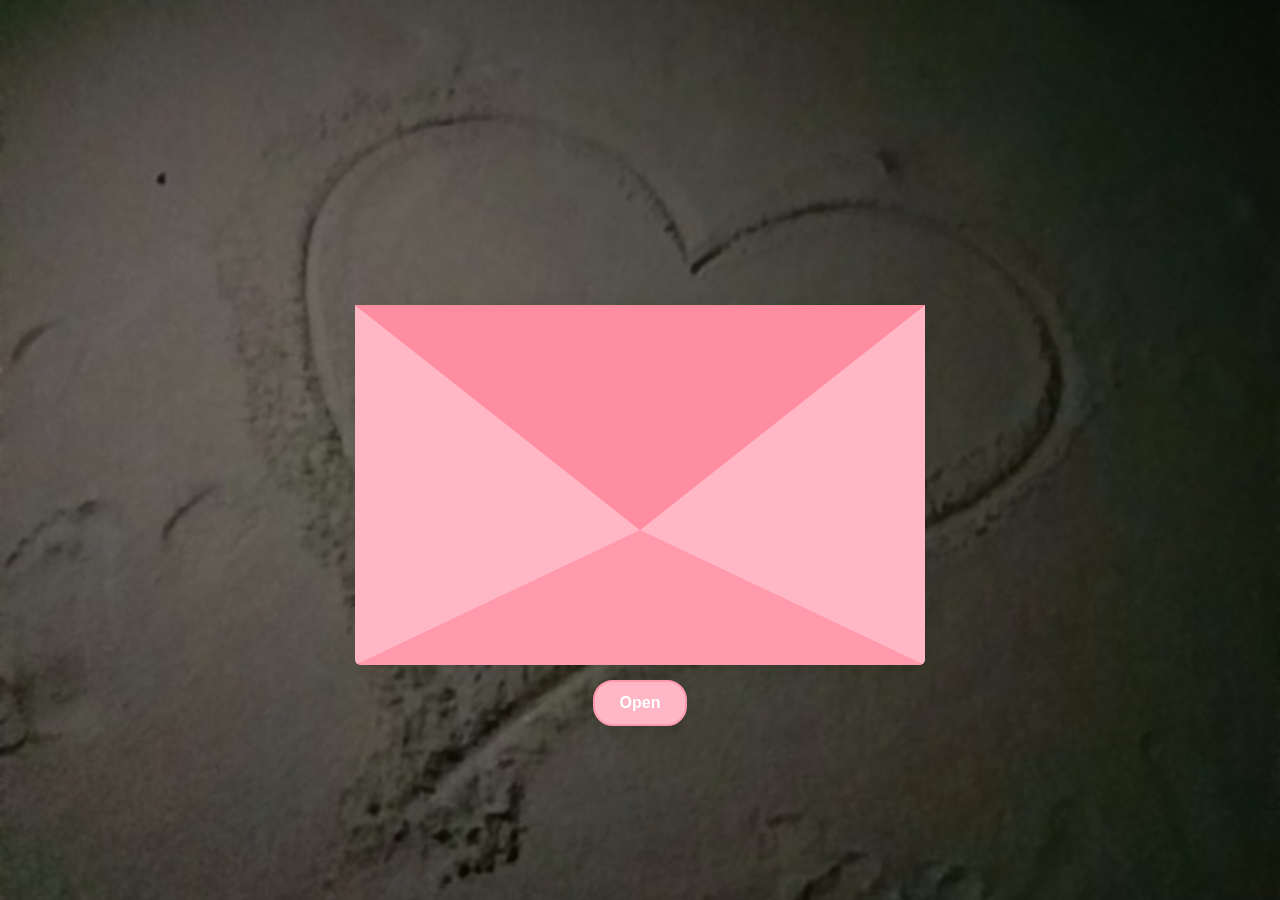
==== Dear_Thuy.html @ 247d5ec7 "Add Dear_Thuy.html and style files" ====
<!DOCTYPE html>
<html>

<head>
    <meta charset="UTF-8" />
    <meta name="viewport" content="width=device-width, initial-scale=1.0" />
    <link rel="icon" type="image/png" href="https://i.postimg.cc/qvjz8QFW/Logo.png" />
    <title>💌</title>
    <link href="https://fonts.googleapis.com/css2?family=Pacifico&family=Poppins:wght@400;600&display=swap"
        rel="stylesheet" />
    <link rel="stylesheet" href="./style/style.css">
</head>

<body>
    <!-- Khung bọc ngoài để chứa cả thư và ảnh xung quanh -->
    <div class="envlope-wrapper">
        <!-- Bức thư -->
        <div id="envelope" class="close">
            <div class="wax-seal"></div>
            <div class="front flap"></div>
            <div class="front pocket"></div>
            <div class="letter">
                <div class="letter-corner corner-tl"></div>
                <div class="letter-corner corner-br"></div>
                <div class="message">
                    <!-- 
                        [HƯỚNG DẪN CHỈNH SỬA LỜI THƯ]:
                        - Bạn có thể thay đổi nội dung chữ trong thẻ <p>...</p> của từng trang bên dưới.
                        - Để THÊM câu mới: Copy 1 khối div, đổi id thành "pageX" (tăng dần: page24, page25,...) rồi viết nội dung mới vào.
                        - Để BỚT câu: Xóa bớt các khối div.
                        - LƯU Ý: Sau khi thêm/bớt câu, bạn bắt buộc phải vào file 'style/script.js', tìm dòng 'const totalPages = 23;' 
                          và đổi số 23 thành tổng số câu mới của bạn thì chữ mới chạy hết được.
                    -->
                    <div class="lyrics">
                        <div class="lyric-page active" id="page1">
                            <p>Gửi Em,...🌸 </p>
                        </div>
                        <div class="lyric-page" id="page2">
                            <p>Nhân ngày Quốc tế Phụ nữ 8/3,</p>
                        </div>
                        <div class="lyric-page" id="page3">
                            <p>anh muốn gửi đến em những điều dịu dàng nhất.</p>
                        </div>
                        <div class="lyric-page" id="page4">
                            <p>Cảm ơn em vì đã luôn xinh đẹp theo cách của riêng mình,</p>
                        </div>
                        <div class="lyric-page" id="page5">
                            <p>và mang đến cho mọi người thật nhiều năng lượng tích cực.</p>
                        </div>
                        <div class="lyric-page" id="page6">
                            <p>Chúc em luôn rạng rỡ như ánh nắng ban mai ☀️,</p>
                        </div>
                        <div class="lyric-page" id="page7">
                            <p>luôn mỉm cười thật tươi và hạnh phúc mỗi ngày.</p>
                        </div>
                        <div class="lyric-page" id="page8">
                            <p>Mong rằng mọi điều tốt đẹp nhất ✨,</p>
                        </div>
                        <div class="lyric-page" id="page9">
                            <p>sẽ luôn đến bên em thật nhẹ nhàng và trọn vẹn.</p>
                        </div>
                        <div class="lyric-page" id="page10">
                            <p>Chúc em thành công trong những điều em theo đuổi,</p>
                        </div>
                        <div class="lyric-page" id="page11">
                            <p>và luôn tự tin với chính mình ❤️.</p>
                        </div>
                        <div class="lyric-page" id="page12">
                            <p>Dù hôm nay hay bất cứ ngày nào,</p>
                        </div>
                        <div class="lyric-page" id="page13">
                            <p>em vẫn luôn xứng đáng được yêu thương,</p>
                        </div>
                        <div class="lyric-page" id="page14">
                            <p>được trân trọng và được nâng niu.</p>
                        </div>
                        <div class="lyric-page" id="page15">
                            <p>Hy vọng ngày 8/3 của em,</p>
                        </div>
                        <div class="lyric-page" id="page16">
                            <p>sẽ ngập tràn hoa, quà và những lời chúc ngọt ngào 💐.</p>
                        </div>
                        <div class="lyric-page" id="page17">
                            <p>Cảm ơn em vì đã là chính em,</p>
                        </div>
                        <div class="lyric-page" id="page18">
                            <p>một cô gái tuyệt vời và đầy bản lĩnh ☺️.</p>
                        </div>
                        <div class="lyric-page" id="page19">
                            <p>Mong rằng nụ cười ấy sẽ luôn hiện diện trên môi em,</p>
                        </div>
                        <div class="lyric-page" id="page20">
                            <p>không chỉ riêng hôm nay mà cả những ngày sau nữa.</p>
                        </div>
                        <div class="lyric-page" id="page21">
                            <p>Chúc em một ngày 8/3 thật ý nghĩa,</p>
                        </div>
                        <div class="lyric-page" id="page22">
                            <p>thật hạnh phúc và trọn vẹn.</p>
                        </div>
                        <div class="lyric-page" id="page23">
                            <p>Luôn vui vẻ và tỏa sáng nhé ❤️</p>
                        </div>
                    </div>
                </div>
            </div>
            <div class="hearts">
                <div class="heart a1"></div>
                <div class="heart a2"></div>
                <div class="heart a3"></div>
            </div>
            <div class="sparkles">
                <div class="sparkle s1"></div>
                <div class="sparkle s2"></div>
                <div class="sparkle s3"></div>
            </div>
        </div>

        <!-- Các ảnh nhỏ xung quanh (sẽ được JavaScript thay đổi ngẫu nhiên) -->
        <div class="surrounding-photos" id="surroundingPhotos">
            <img src="images/1.jpg" alt="ảnh 1" />
            <img src="images/2.jpg" alt="ảnh 2" />
            <img src="images/3.jpg" alt="ảnh 3" />
            <img src="images/4.jpg" alt="ảnh 4" />
            <img src="images/5.jpg" alt="ảnh 5" />
            <img src="images/6.jpg" alt="ảnh 6" />
        </div>
    </div>

    <!-- Nút điều khiển -->
    <div class="controls">
        <button id="openBtn">Open</button>
        <button id="resetBtn" style="display: none;">Close</button>
    </div>
    <audio id="sound" loop>
        <source src="./style/Nhac.mp3" type="audio/mpeg" />
    </audio>

    <script src="https://code.jquery.com/jquery-3.6.0.min.js"></script>
    <script src="./style/script.js"></script>
</body>

</html>
---- style/style.css ----
:root {
    /* [CẤU HÌNH MÀU SẮC THƯ] - Bạn có thể đổi mã màu hex (#...) ở đây để thay màu thư */
    --color-env: #FFB7C5;
    /* Màu mặt ngoài của phong bì */
    --color-env2: #ff9aad;
    /* Màu mặt trong/nắp trong của phong bì */
    --color-flap: #ff8da1;
    /* Màu nắp gập của phong bì */
    --color-bg: #ed7fca;
    /* Màu nền dự phòng */
    --color-heart: #ff85a2;
    /* Màu của các trái tim bay lên */
    --color-sparkle: #fff;
    /* Màu của các lấp lánh (sparkle) bay lên */
    --wax-red: #c04040;
    /* Màu của con dấu sáp tròn */
}

body {
    background-image: url('background.jpg');
    background-size: cover;
    background-position: center;
    background-repeat: no-repeat;
    margin: 0;
    min-height: 100vh;
    display: flex;
    flex-direction: column;
    align-items: center;
    user-select: none;
    cursor: auto;
}

/* ===== BỐ CỤC CHÍNH ===== */
/* [CHỈNH KÍCH THƯỚC KHUNG CHỨA THƯ VÀ ẢNH XUNG QUANH]
   - Mặc định khung chứa rộng 600px, cao 380px.
   - Nếu bạn tăng kích thước bức thư (#envelope), bạn cần tăng tương ứng độ rộng (width) và độ cao (height) ở đây
     để các bức ảnh xung quanh không đè lên phong bì và có đủ không gian hiển thị.
*/
.envlope-wrapper {
    position: relative;
    height: 570px;
    /* Chiều cao khung chứa (đã tăng 1.5x từ 380px) */
    margin-top: 50px;
    animation: float 3s ease-in-out infinite;
    width: 900px;
    /* Chiều rộng khung chứa (đã tăng 1.5x từ 600px) */
    display: flex;
    justify-content: center;
    align-items: center;
}

/* ===== ẢNH XUNG QUANH ===== */
.surrounding-photos {
    position: absolute;
    top: 0;
    left: 0;
    width: 100%;
    height: 100%;
    pointer-events: none;
    z-index: 0;
}

/* [CHỈNH KÍCH THƯỚC CÁC ẢNH XUNG QUANH]
   - width: 70px và height: 70px là kích thước mặc định của mỗi ảnh xung quanh.
   - Đã tăng 1.5x lên 100px để ảnh trông cân đối và rõ nét hơn.
*/
.surrounding-photos img {
    position: absolute;
    width: 160px;
    /* Chiều rộng ảnh (đã tăng từ 70px) */
    height: 160px;
    /* Chiều cao ảnh (đã tăng từ 70px) */
    border-radius: 12px;
    object-fit: cover;
    box-shadow: 0 4px 12px rgba(0, 0, 0, 0.2);
    border: 2px solid rgba(255, 255, 255, 0.8);
    opacity: 0;
    transition: opacity 0.6s ease, transform 0.6s ease;
    transform: scale(0.7) rotate(-5deg);
}

/* [CHỈNH VỊ TRÍ CÁC ẢNH XUNG QUANH]
   - Đã dịch chuyển các tọa độ ra xa hơn 1.5x để tránh đè lên phong bì lớn.
*/
.surrounding-photos img:nth-child(1) {
    top: -15px;
    left: -45px;
}

.surrounding-photos img:nth-child(2) {
    top: -15px;
    right: -45px;
}

.surrounding-photos img:nth-child(3) {
    bottom: -15px;
    left: -45px;
}

.surrounding-photos img:nth-child(4) {
    bottom: -15px;
    right: -45px;
}

.surrounding-photos img:nth-child(5) {
    top: 35%;
    left: -90px;
    width: 90px;
    height: 90px;
}

.surrounding-photos img:nth-child(6) {
    top: 35%;
    right: -90px;
    width: 90px;
    height: 90px;
}

/* Khi mở thư, ảnh hiện ra */
#envelope.open~.surrounding-photos img,
.open .surrounding-photos img {
    opacity: 1;
    transform: scale(1) rotate(0deg);
}

/* Khi đóng thư, ảnh biến mất */
#envelope.close~.surrounding-photos img {
    opacity: 0;
    transform: scale(0.7) rotate(-5deg);
}

/* ===== BỨC THƯ (PHONG BÌ) ===== */
/* [CHỈNH KÍCH THƯỚC PHONG BÌ]
   - width: Chiều rộng phong bì (mặc định 380px -> đã tăng lên 570px).
   - height: Chiều cao phong bì (mặc định 240px -> đã tăng lên 360px).
   - top: Khoảng cách dịch phong bì xuống dưới (mặc định 150px).
*/
#envelope {
    position: relative;
    width: 570px;
    /* Thay đổi chiều rộng phong bì (đã tăng 1.5x) */
    height: 360px;
    /* Thay đổi chiều cao phong bì (đã tăng 1.5x) */
    border-bottom-left-radius: 6px;
    border-bottom-right-radius: 6px;
    margin: 0 auto;
    top: 150px;
    background-color: var(--color-flap);
    box-shadow: 0 4px 20px rgba(0, 0, 0, .1);
    cursor: pointer;
    z-index: 1;
}

.front {
    position: absolute;
    width: 0;
    height: 0;
    z-index: 3;
}

/* [CHỈNH ĐƯỜNG VIỀN KHỚP NẮP PHONG BÌ - FLAP]
   - border-left và border-right: Phải bằng đúng 1/2 chiều rộng phong bì (width là 570px -> 285px).
   - border-top: Chiều sâu của nắp gập khi đóng (mặc định 150px -> đã tăng lên 225px).
*/
.flap {
    border-left: 285px solid transparent;
    /* Phải bằng 1/2 width phong bì (285px) */
    border-right: 285px solid transparent;
    /* Phải bằng 1/2 width phong bì (285px) */
    border-bottom: 138px solid transparent;
    border-top: 225px solid var(--color-flap);
    /* Chiều sâu nắp gập (225px) */
    transform-origin: top;
    pointer-events: none;
}

/* [CHỈNH ĐƯỜNG VIỀN KHỚP TÚI PHONG BÌ - POCKET]
   - border-left và border-right: Phải bằng đúng 1/2 chiều rộng phong bì (width là 570px -> 285px).
   - border-bottom: Chiều cao phần túi đằng trước (mặc định 90px -> đã tăng lên 135px).
   - border-top: Chiều sâu phần rỗng (mặc định 150px -> đã tăng lên 225px).
*/
.pocket {
    border-left: 285px solid var(--color-env);
    /* Phải bằng 1/2 width phong bì (285px) */
    border-right: 285px solid var(--color-env);
    /* Phải bằng 1/2 width phong bì (285px) */
    border-bottom: 135px solid var(--color-env2);
    /* Chiều cao phần túi trước (135px) */
    border-top: 225px solid transparent;
    /* Chiều sâu rỗng (225px) */
    border-bottom-left-radius: 6px;
    border-bottom-right-radius: 6px;
    z-index: 1;
}

/* [CHỈNH KÍCH THƯỚC LÁ THƯ BÊN TRONG PHONG BÌ]
   - Lá thư nằm bên trong phong bì, tự động co giãn theo tỉ lệ % (mặc định 95%).
*/
.letter {
    position: relative;
    background-color: #e0d9dd;
    width: 95%;
    margin: 0 auto;
    height: 120%;
    top: 0;
    border-radius: 6px;
    box-shadow: 0 2px 26px rgba(0, 0, 0, .08);
    padding: 15px;
    /* Lề trong của lá thư */
    box-sizing: border-box;
    overflow: hidden;
    z-index: 2;
}

.letter:after {
    content: '';
    position: absolute;
    top: 0;
    bottom: 0;
    left: 0;
    right: 0;
    background-image: linear-gradient(180deg,
            rgba(255, 255, 255, 0.00) 25%,
            rgba(255, 231, 236, 0.70) 55%,
            rgba(255, 231, 236, 1.00) 100%);
    pointer-events: none;
}

.message {
    position: relative;
    z-index: 2;
    font-family: 'Pacifico', cursive;
    color: #d46a84;
    text-align: center;
    line-height: 1.4;
    padding: 5px;
    height: 100%;
    overflow-y: auto;
    -ms-overflow-style: none;
    /* IE and Edge */
    scrollbar-width: none;
    /* Firefox */
}

.message::-webkit-scrollbar {
    display: none;
    /* Chrome, Safari and Opera */
}

.message p {
    margin: 10px 0;
    font-size: 1.4em;
    text-shadow: 0 2px 3px rgba(0, 0, 0, 0.1);
}

/* [CHỈNH KÍCH THƯỚC VÙNG CHỮ VÀ FONT CHỮ]
   - max-height: Đã tăng lên 220px (từ 130px) để tận dụng diện tích lá thư to hơn, hiển thị lời chúc thoáng mắt hơn.
*/
.lyrics {
    display: none;
    font-size: 1em;
    line-height: 1.5;
    text-align: center;
    opacity: 0;
    transition: opacity 1s ease-in;
    max-height: 360px;
    /* Tăng lên để chứa chữ thoải mái hơn */
    overflow-y: auto;
    -ms-overflow-style: none;
    /* IE and Edge */
    scrollbar-width: none;
    /* Firefox */
}

.lyrics::-webkit-scrollbar {
    display: none;
    /* Chrome, Safari and Opera */
}

.lyric-page {
    display: none;
    opacity: 0;
    transition: opacity 0.8s ease;
}

.lyric-page.active {
    display: block;
    opacity: 1;
}

.lyric-page.past {
    display: block;
    opacity: 0.55;
}

/* ===== HIỆU ỨNG MỞ/ĐÓNG ===== */
.open .flap {
    transform: rotateX(180deg);
    transition: transform 0.4s ease, z-index 0.6s;
    z-index: 1;
}

.close .flap {
    transform: rotateX(0deg);
    transition: transform 0.4s 0.6s ease, z-index 1s;
    z-index: 5;
}

.close .letter {
    transform: translateY(0px);
    opacity: 0;
    visibility: hidden;
    transition: transform 0.4s ease, opacity 0.4s ease, z-index 1s;
    z-index: 1;
}

/* [CHỈNH KHOẢNG CÁCH LÁ THƯ TRỢT LÊN KHI MỞ]
   - Đã thay đổi khoảng cách trượt lên từ translateY(-60px) thành translateY(-110px) để phù hợp chiều cao phong bì mới.
*/
.open .letter {
    transform: translateY(-110px) rotate(-2deg);
    opacity: 1;
    visibility: visible;
    transition: transform 0.4s 0.6s ease, opacity 0.4s 0.6s ease, z-index 0.6s;
    z-index: 2;
}

.open .lyrics {
    display: block;
    opacity: 1;
}

/* ===== TRANG TRÍ ===== */
.letter-corner {
    position: absolute;
    width: 20px;
    height: 20px;
    border: 2px solid #ffd1dc;
    border-radius: 5px;
    z-index: 3;
}

.corner-tl {
    top: 10px;
    left: 10px;
    border-right: none;
    border-bottom: none;
}

.corner-br {
    bottom: 10px;
    right: 10px;
    border-left: none;
    border-top: none;
}

.hearts,
.sparkles {
    position: absolute;
    top: 90px;
    left: 0;
    right: 0;
    z-index: 2;
}

.heart,
.sparkle {
    position: absolute;
    bottom: 0;
    pointer-events: none;
}

.heart:before,
.heart:after {
    content: "";
    position: absolute;
    left: 25px;
    top: 0;
    width: 25px;
    height: 40px;
    background: var(--color-heart);
    border-radius: 25px 25px 0 0;
    transform: rotate(-45deg);
    transform-origin: 0 100%;
}

.heart:after {
    left: 0;
    transform: rotate(45deg);
    transform-origin: 100% 100%;
}

.sparkle {
    width: 8px;
    height: 8px;
    background: var(--color-sparkle);
    border-radius: 50%;
    animation: sparkleTwinkle 1s infinite;
}

.close .heart,
.close .sparkle {
    opacity: 0;
    animation: none;
}

.a1 {
    left: 20%;
    transform: scale(0.6);
    animation: slideUp 4s linear infinite, sideSway 2s ease-in-out infinite alternate;
}

.a2 {
    left: 55%;
    animation: slideUp 5s linear infinite, sideSway 4s ease-in-out infinite alternate;
}

.a3 {
    left: 10%;
    transform: scale(0.8);
    animation: slideUp 7s linear infinite, sideSway 2s ease-in-out infinite alternate;
}

.s1 {
    left: 30%;
    animation: sparkleUp 3s linear infinite;
}

.s2 {
    left: 60%;
    animation: sparkleUp 4s linear infinite;
}

.s3 {
    left: 45%;
    animation: sparkleUp 5s linear infinite;
}

@keyframes slideUp {
    0% {
        top: 0;
    }

    100% {
        top: -600px;
    }
}

@keyframes sideSway {
    0% {
        margin-left: 0;
    }

    50% {
        margin-left: 50px;
    }

    100% {
        margin-left: 0;
    }
}

@keyframes sparkleUp {
    0% {
        transform: translateY(0);
        opacity: 1;
    }

    100% {
        transform: translateY(-500px) rotate(360deg);
        opacity: 0;
    }
}

@keyframes sparkleTwinkle {

    0%,
    100% {
        transform: scale(1);
    }

    50% {
        transform: scale(1.5);
    }
}

/* ===== NÚT ĐIỀU KHIỂN ===== */
.controls {
    text-align: center;
    margin-top: 50px;
}

.controls button {
    font-weight: 600;
    transition: all 0.3s ease;
    background-color: var(--color-env);
    border: 2px solid var(--color-env2);
    border-radius: 20px;
    color: white;
    padding: 12px 25px;
    margin: 10px;
    font-size: 16px;
    cursor: pointer;
    box-shadow: 0 5px 20px rgba(0, 0, 0, 0.15);
    font-family: Arial, sans-serif;
}

.controls button:hover {
    background-color: var(--color-env2);
    transform: translateY(-3px) scale(1.05);
    box-shadow: 0 7px 25px rgba(0, 0, 0, 0.2);
}

.page-indicator {
    position: absolute;
    bottom: 5px;
    left: 0;
    right: 0;
    text-align: center;
    font-size: 0.8em;
    color: #d46a84;
    opacity: 0.7;
}

@keyframes float {

    0%,
    100% {
        transform: translateY(0px);
    }

    50% {
        transform: translateY(-8px);
    }
}
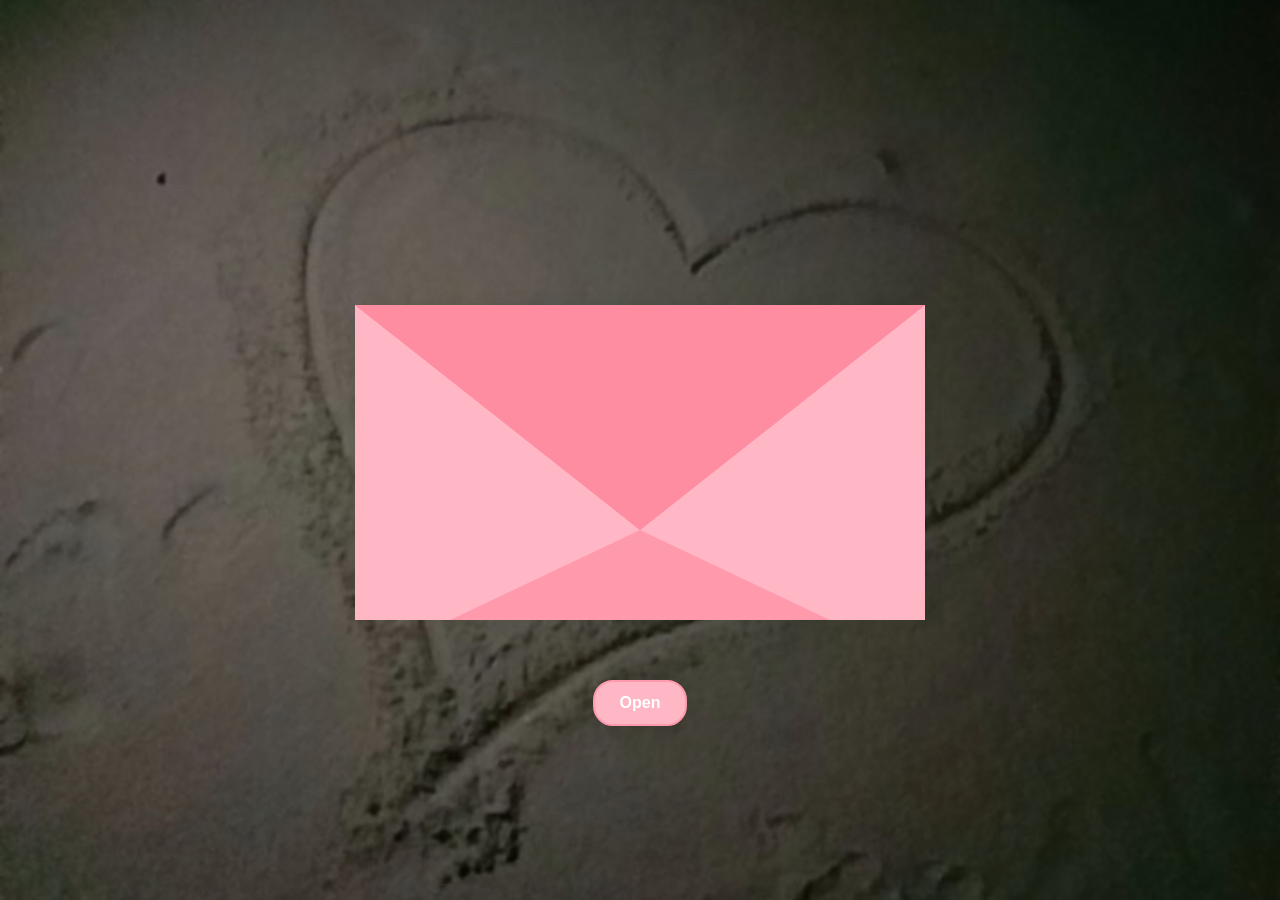
==== commit c316dd60: "Update Dear_Thuy.html, script, style, and add images" ====
--- a/Dear_Thuy.html
+++ b/Dear_Thuy.html
@@ -12,122 +12,127 @@
 </head>
 
 <body>
-    <!-- Khung bọc ngoài để chứa cả thư và ảnh xung quanh -->
-    <div class="envlope-wrapper">
-        <!-- Bức thư -->
-        <div id="envelope" class="close">
-            <div class="wax-seal"></div>
-            <div class="front flap"></div>
-            <div class="front pocket"></div>
-            <div class="letter">
-                <div class="letter-corner corner-tl"></div>
-                <div class="letter-corner corner-br"></div>
-                <div class="message">
-                    <!-- 
-                        [HƯỚNG DẪN CHỈNH SỬA LỜI THƯ]:
-                        - Bạn có thể thay đổi nội dung chữ trong thẻ <p>...</p> của từng trang bên dưới.
-                        - Để THÊM câu mới: Copy 1 khối div, đổi id thành "pageX" (tăng dần: page24, page25,...) rồi viết nội dung mới vào.
-                        - Để BỚT câu: Xóa bớt các khối div.
-                        - LƯU Ý: Sau khi thêm/bớt câu, bạn bắt buộc phải vào file 'style/script.js', tìm dòng 'const totalPages = 23;' 
-                          và đổi số 23 thành tổng số câu mới của bạn thì chữ mới chạy hết được.
-                    -->
-                    <div class="lyrics">
-                        <div class="lyric-page active" id="page1">
-                            <p>Gửi Em,...🌸 </p>
-                        </div>
-                        <div class="lyric-page" id="page2">
-                            <p>Nhân ngày Quốc tế Phụ nữ 8/3,</p>
-                        </div>
-                        <div class="lyric-page" id="page3">
-                            <p>anh muốn gửi đến em những điều dịu dàng nhất.</p>
-                        </div>
-                        <div class="lyric-page" id="page4">
-                            <p>Cảm ơn em vì đã luôn xinh đẹp theo cách của riêng mình,</p>
-                        </div>
-                        <div class="lyric-page" id="page5">
-                            <p>và mang đến cho mọi người thật nhiều năng lượng tích cực.</p>
-                        </div>
-                        <div class="lyric-page" id="page6">
-                            <p>Chúc em luôn rạng rỡ như ánh nắng ban mai ☀️,</p>
-                        </div>
-                        <div class="lyric-page" id="page7">
-                            <p>luôn mỉm cười thật tươi và hạnh phúc mỗi ngày.</p>
-                        </div>
-                        <div class="lyric-page" id="page8">
-                            <p>Mong rằng mọi điều tốt đẹp nhất ✨,</p>
-                        </div>
-                        <div class="lyric-page" id="page9">
-                            <p>sẽ luôn đến bên em thật nhẹ nhàng và trọn vẹn.</p>
-                        </div>
-                        <div class="lyric-page" id="page10">
-                            <p>Chúc em thành công trong những điều em theo đuổi,</p>
-                        </div>
-                        <div class="lyric-page" id="page11">
-                            <p>và luôn tự tin với chính mình ❤️.</p>
-                        </div>
-                        <div class="lyric-page" id="page12">
-                            <p>Dù hôm nay hay bất cứ ngày nào,</p>
-                        </div>
-                        <div class="lyric-page" id="page13">
-                            <p>em vẫn luôn xứng đáng được yêu thương,</p>
-                        </div>
-                        <div class="lyric-page" id="page14">
-                            <p>được trân trọng và được nâng niu.</p>
-                        </div>
-                        <div class="lyric-page" id="page15">
-                            <p>Hy vọng ngày 8/3 của em,</p>
-                        </div>
-                        <div class="lyric-page" id="page16">
-                            <p>sẽ ngập tràn hoa, quà và những lời chúc ngọt ngào 💐.</p>
-                        </div>
-                        <div class="lyric-page" id="page17">
-                            <p>Cảm ơn em vì đã là chính em,</p>
-                        </div>
-                        <div class="lyric-page" id="page18">
-                            <p>một cô gái tuyệt vời và đầy bản lĩnh ☺️.</p>
-                        </div>
-                        <div class="lyric-page" id="page19">
-                            <p>Mong rằng nụ cười ấy sẽ luôn hiện diện trên môi em,</p>
-                        </div>
-                        <div class="lyric-page" id="page20">
-                            <p>không chỉ riêng hôm nay mà cả những ngày sau nữa.</p>
-                        </div>
-                        <div class="lyric-page" id="page21">
-                            <p>Chúc em một ngày 8/3 thật ý nghĩa,</p>
-                        </div>
-                        <div class="lyric-page" id="page22">
-                            <p>thật hạnh phúc và trọn vẹn.</p>
-                        </div>
-                        <div class="lyric-page" id="page23">
-                            <p>Luôn vui vẻ và tỏa sáng nhé ❤️</p>
+    <div class="envelope-scaler">
+        <div class="envlope-wrapper">
+            <div id="envelope" class="close">
+                <div class="wax-seal"></div>
+                <div class="front flap"></div>
+                <div class="front pocket"></div>
+                <div class="letter">
+                    <div class="letter-corner corner-tl"></div>
+                    <div class="letter-corner corner-br"></div>
+                    <div class="message">
+                        <div class="lyrics">
+                            <div class="lyric-page active" id="page1">
+                                <p>Khi em đọc được lá thư này thì chắc chúng mình cũng đã gặp và nói hết nỗi lòng ròi.
+                                </p>
+                            </div>
+                            <div class="lyric-page" id="page2">
+                                <p>Đúng là anh không giỏi nói lời ngọt ngào ướt át,</p>
+                            </div>
+                            <div class="lyric-page" id="page3">
+                                <p>cũng không biết cách bày tỏ lòng mình sao cho em có thể hiểu được nỗi lòng anh,</p>
+                            </div>
+                            <div class="lyric-page" id="page4">
+                                <p>nhưng mà em ơi, anh mong em có thể hiểu rằng là không khi nào anh ngừng nghĩ về em,
+                                    về tương lai hai đứa cả.</p>
+                            </div>
+                            <div class="lyric-page" id="page5">
+                                <p>Anh biết khi để em yêu xa phải để em chịu rất nhiều thiệt thòi,</p>
+                            </div>
+                            <div class="lyric-page" id="page6">
+                                <p>anh không thể bên em lúc em cần, không thể dỗ em mỗi tối em khóc...</p>
+                            </div>
+                            <div class="lyric-page" id="page7">
+                                <p>Anh luôn tự trách bản thân không thể làm tròn bổn phận của một người con trai khi ở
+                                    bên cạnh em,</p>
+                            </div>s
+                            <div class="lyric-page" id="page8">
+                                <p>nhưng anh mong em hiểu rằng những việc đó anh cũng không muốn làm đâu nhưng anh cũng
+                                    không thể bỏ mặc em được.</p>
+                            </div>
+                            <div class="lyric-page" id="page9">
+                                <p>Anh lúc nào cũng muốn ở bên em cả, muốn được dỗ em mỗi tối em khóc, muốn được ôm em
+                                    vào lòng,</p>
+                            </div>
+                            <div class="lyric-page" id="page10">
+                                <p>anh cũng biết mình thua xa những người con trai xung quanh em nên anh phải cố gắng
+                                    hơn họ nhiều để có thể có tương lai với em hơn</p>
+                            </div>
+                            <div class="lyric-page" id="page11">
+                                <p>Không phải là anh muốn giấu em mỗi lúc anh gặp chuyện đâu,</p>
+                            </div>
+                            <div class="lyric-page" id="page12">
+                                <p>vì anh không biết phải bày tỏ nó làm sao để em hiếu được mà không suy nghĩ nhiều cả
+                                </p>
+                            </div>
+                            <div class="lyric-page" id="page13">
+                                <p>Anh biết em đang phải cố gắng vượt qua rất nhiều chuyện, </p>
+                            </div>
+                            <div class="lyric-page" id="page14">
+                                <p>nhưng mà em ơi anh mong em có thể tin vào anh, dựa vào anh để tụi mình cùng vượt qua
+                                    những lúc như này,</p>
+                            </div>
+                            <div class="lyric-page" id="page15">
+                                <p>anh không mọi công sức của tụi mình tới đây nói bỏ là bỏ được</p>
+                            </div>
+                            <div class="lyric-page" id="page16">
+                                <p>Anh biết em rất mệt, nhưng mà nếu có anh đồng hành em sẽ đỡ hơn phần nào chứ đúng
+                                    không bé, không ít cũng nhiều mà</p>
+                            </div>
+                            <div class="lyric-page" id="page17">
+                                <p>Đừng ép buộc bản thân phải làm những thứ em không thích, đừng cố gắng gồng mà hãy nhớ
+                                    rằng sau lưng em luôn có anh</p>
+                            </div>
+                            <div class="lyric-page" id="page18">
+                                <p>Anh không biết sau bữa hôm nay em sẽ có suy nghĩ và em muốn gì ở anh,</p>
+                            </div>
+                            <div class="lyric-page" id="page19">
+                                <p>nhưng mà anh mong em có thể cho anh một cơ hội để có thể đồng hành cùng em, xây dựng
+                                    tương lai của tụi mình</p>
+                            </div>
+                            <div class="lyric-page" id="page20">
+                                <p>Anh mong mình có thể bắt đầu lại từ đầu mà bỏ qua hết lỗi lầm trong quá khứ của nhau
+                                </p>
+                            </div>
+                            <div class="lyric-page" id="page21">
+                                <p>Dù anh biết anh đã mắc rất nhiều sai lầm, vì đây là lần đầu anh muốn có tương lai với
+                                    một người đến vậy</p>
+                            </div>
+                            <div class="lyric-page" id="page22">
+                                <p>Anh mong em hiểu rằng anh rất yêu em, rất thương em và rất muốn trong tương lai anh
+                                    có em</p>
+                            </div>
+                            <div class="lyric-page" id="page23">
+                                <p>Có thể là bữa nay anh đã nói hết những gì trong lòng, anh mong em có thể hiểu và cho
+                                    tụi
+                                    mình thêm cơ hội</p>
+                            </div>
+
                         </div>
                     </div>
                 </div>
+                <div class="hearts">
+                    <div class="heart a1"></div>
+                    <div class="heart a2"></div>
+                    <div class="heart a3"></div>
+                </div>
+                <div class="sparkles">
+                    <div class="sparkle s1"></div>
+                    <div class="sparkle s2"></div>
+                    <div class="sparkle s3"></div>
+                </div>
             </div>
-            <div class="hearts">
-                <div class="heart a1"></div>
-                <div class="heart a2"></div>
-                <div class="heart a3"></div>
-            </div>
-            <div class="sparkles">
-                <div class="sparkle s1"></div>
-                <div class="sparkle s2"></div>
-                <div class="sparkle s3"></div>
+            <div class="surrounding-photos" id="surroundingPhotos">
+                <img src="images/1.jpg" alt="ảnh 1" />
+                <img src="images/2.jpg" alt="ảnh 2" />
+                <img src="images/3.jpg" alt="ảnh 3" />
+                <img src="images/4.jpg" alt="ảnh 4" />
+                <img src="images/5.jpg" alt="ảnh 5" />
+                <img src="images/6.jpg" alt="ảnh 6" />
             </div>
         </div>
-
-        <!-- Các ảnh nhỏ xung quanh (sẽ được JavaScript thay đổi ngẫu nhiên) -->
-        <div class="surrounding-photos" id="surroundingPhotos">
-            <img src="images/1.jpg" alt="ảnh 1" />
-            <img src="images/2.jpg" alt="ảnh 2" />
-            <img src="images/3.jpg" alt="ảnh 3" />
-            <img src="images/4.jpg" alt="ảnh 4" />
-            <img src="images/5.jpg" alt="ảnh 5" />
-            <img src="images/6.jpg" alt="ảnh 6" />
-        </div>
     </div>
-
-    <!-- Nút điều khiển -->
     <div class="controls">
         <button id="openBtn">Open</button>
         <button id="resetBtn" style="display: none;">Close</button>
--- a/style/style.css
+++ b/style/style.css
@@ -1,4 +1,5 @@
 :root {
+    --scale: 1;
     /* [CẤU HÌNH MÀU SẮC THƯ] - Bạn có thể đổi mã màu hex (#...) ở đây để thay màu thư */
     --color-env: #FFB7C5;
     /* Màu mặt ngoài của phong bì */
@@ -16,6 +17,12 @@
     /* Màu của con dấu sáp tròn */
 }
 
+html,
+body {
+    overflow-x: clip;
+    width: 100%;
+}
+
 body {
     background-image: url('background.jpg');
     background-size: cover;
@@ -30,23 +37,31 @@
     cursor: auto;
 }
 
-/* ===== BỐ CỤC CHÍNH ===== */
-/* [CHỈNH KÍCH THƯỚC KHUNG CHỨA THƯ VÀ ẢNH XUNG QUANH]
-   - Mặc định khung chứa rộng 600px, cao 380px.
-   - Nếu bạn tăng kích thước bức thư (#envelope), bạn cần tăng tương ứng độ rộng (width) và độ cao (height) ở đây
-     để các bức ảnh xung quanh không đè lên phong bì và có đủ không gian hiển thị.
-*/
+
+.envelope-scaler {
+    display: flex;
+    justify-content: center;
+    align-items: center;
+    width: 100%;
+    height: calc(570px * var(--scale));
+    margin-top: 50px;
+    overflow: hidden;
+}
+
 .envlope-wrapper {
     position: relative;
     height: 570px;
     /* Chiều cao khung chứa (đã tăng 1.5x từ 380px) */
-    margin-top: 50px;
+    margin-top: 0;
     animation: float 3s ease-in-out infinite;
     width: 900px;
     /* Chiều rộng khung chứa (đã tăng 1.5x từ 600px) */
     display: flex;
     justify-content: center;
     align-items: center;
+    transform: scale(var(--scale));
+    transform-origin: center center;
+    flex-shrink: 0;
 }
 
 /* ===== ẢNH XUNG QUANH ===== */
@@ -532,4 +547,111 @@
     50% {
         transform: translateY(-8px);
     }
+}
+
+/* ===== PHẢN HỒI TRÊN THIẾT BỊ DI ĐỘNG ===== */
+/* ========================= */
+/* TABLET */
+/* ========================= */
+@media (max-width: 900px) {
+
+    :root {
+        --scale: 0.75;
+    }
+
+    .surrounding-photos img {
+        width: 110px;
+        height: 110px;
+    }
+
+    .surrounding-photos img:nth-child(5),
+    .surrounding-photos img:nth-child(6) {
+        width: 70px;
+        height: 70px;
+    }
+
+    .message p {
+        font-size: 1.6em;
+    }
+}
+
+/* ========================= */
+/* MOBILE */
+/* ========================= */
+@media (max-width: 768px) {
+
+    :root {
+        --scale: 0.6;
+    }
+
+    .envelope-scaler {
+        min-height: 500px;
+    }
+
+    .message p {
+        font-size: 1.8em;
+    }
+
+    .controls button {
+        font-size: 18px;
+        padding: 14px 28px;
+    }
+
+    .surrounding-photos img {
+        width: 80px;
+        height: 80px;
+    }
+
+    .surrounding-photos img:nth-child(5),
+    .surrounding-photos img:nth-child(6) {
+        width: 60px;
+        height: 60px;
+    }
+}
+
+/* ========================= */
+/* IPHONE */
+/* ========================= */
+@media (max-width: 480px) {
+
+    :root {
+        --scale: 0.42;
+    }
+
+    .envelope-scaler {
+        min-height: 420px;
+        margin-top: 0;
+    }
+
+    .controls {
+        margin-top: 0;
+    }
+
+    .message p {
+        font-size: 2em;
+    }
+
+    /* Ẩn ảnh xung quanh */
+    .surrounding-photos {
+        display: none;
+    }
+
+    .controls button {
+        font-size: 18px;
+        padding: 14px 26px;
+    }
+}
+
+/* ========================= */
+/* MÀN HÌNH RẤT NHỎ */
+/* ========================= */
+@media (max-width: 360px) {
+
+    :root {
+        --scale: 0.35;
+    }
+
+    .message p {
+        font-size: 2.2em;
+    }
 }
